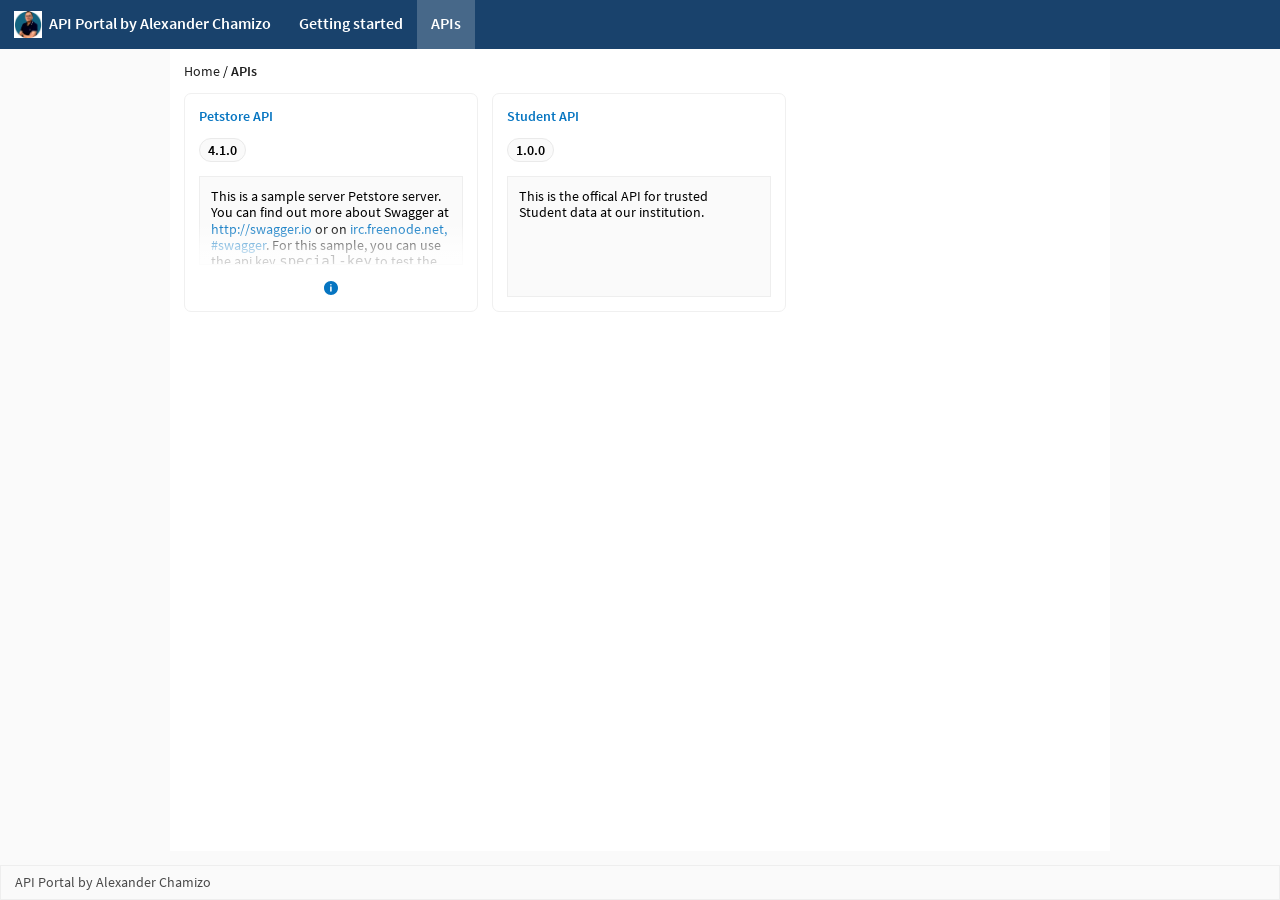
==== apis/index.html @ 3a696af5 "generated" ====
<!doctype html>
<html lang="en">
  <head>


<meta charset="utf-8">
<title>APIs list</title><meta name="description" content="List of APIs" /><meta name="viewport" content="width=device-width, initial-scale=1" />

<meta property="og:title" content="APIs list" />
<meta property="og:type" content="website" />
<meta property="og:url" content="/apis/">


<link rel="icon" href="../img/brand-logo.png" sizes="196x196" />
<link rel="apple-touch-icon" href="../img/brand-logo.png" sizes="196x196" />

<link rel="stylesheet" href="../css/full.min.e55d9236833ff9b3819e293fc402c2b5454b9015e74e6521a4916948975ee1f8.css" media="all" />


<meta name="theme-color" content="#fafafa" />
</head>
  <body class="api-list">
    <header class="header">


<ul class="header__menu">
  <li class="header__item">
    <a class="header__link header__brand " href="../" >
      <span class="sr-only">Home</span>
      <span>API Portal by Alexander Chamizo</span>
    </a>
  </li>
<li class="header__item">
    <a href="../getting-started/" class="header__link"  >Getting started</a>
  </li>
<li class="header__item">
    <a href="../apis/" class="header__link header__page--active"   aria-current="page">APIs</a>
  </li>
</ul>
</header>

    <main id="content">
      <h1 class="sr-only">API list</h1>


<nav class="breadcrumb" aria-label="Breadcrumb">
	<ol class="breadcrumb__list">
		<li class="breadcrumb__item"><a href="../" class="breadcrumb__element">Home</a></li>
    <li class="breadcrumb__item"><span class="breadcrumb__separator" aria-hidden="true"> / </span><a aria-current="page" href="../apis/" class="breadcrumb__element">APIs</a></li>
</ol>
</nav>


<div class="api-container">
        <article class="api">
                <h2 class="api__title"><a href="../apis/petstore-api/4.1.0/" class="api__link">Petstore API</a></h2>
                

<div class="dropdown api__list"><span class="btn btn__version api__version--selected">4.1.0</span>
</div>
<div id="tooltip_api__description__0" class="api__description wysiwyg js-tooltip-content">This is a sample server Petstore server.  You can find out more about Swagger at <a href="http://swagger.io">http://swagger.io</a> or on <a href="http://swagger.io/irc/">irc.freenode.net, #swagger</a>.  For this sample, you can use the api key <code>special-key</code> to test the authorization filters.</div>
                <div class="api__description_expanded_container">
                    <button type="button" class="btn--description-expanded tooltip js-tooltip-trigger js-api-description-expanded invisible" aria-expanded="false" aria-haspopup="true" aria-controls="tooltip_api__description__0">
                        <svg class="tooltip__icon" viewBox="0 0 16 16" aria-hidden="true"><g><path d="M8,0 C12.418278,0 16,3.581722 16,8 C16,12.418278 12.418278,16 8,16 C3.581722,16 0,12.418278 0,8 C0,3.581722 3.581722,0 8,0 Z M7.88888889,6.11262338 C7.39796911,6.11262338 7,6.51059249 7,7.00151227 L7,11.4459567 C7,11.9368765 7.39796911,12.3348456 7.88888889,12.3348456 C8.37980867,12.3348456 8.77777778,11.9368765 8.77777778,11.4459567 L8.77777778,7.00151227 C8.77777778,6.51059249 8.37980867,6.11262338 7.88888889,6.11262338 Z M7.88888889,3.44293218 C7.39796911,3.44293218 7,3.84090129 7,4.33182107 C7,4.82274084 7.39796911,5.22070996 7.88888889,5.22070996 C8.37980867,5.22070996 8.77777778,4.82274084 8.77777778,4.33182107 C8.77777778,3.84090129 8.37980867,3.44293218 7.88888889,3.44293218 Z"></path></g></svg>
                    </button>
                </div>
            </article>
        <article class="api">
                <h2 class="api__title"><a href="../apis/student-api/1.0.0/" class="api__link">Student API</a></h2>
                

<div class="dropdown api__list"><span class="btn btn__version api__version--selected">1.0.0</span>
</div>
<div id="tooltip_api__description__1" class="api__description wysiwyg js-tooltip-content">This is the offical API for trusted Student data at our institution.</div>
                <div class="api__description_expanded_container">
                    <button type="button" class="btn--description-expanded tooltip js-tooltip-trigger js-api-description-expanded invisible" aria-expanded="false" aria-haspopup="true" aria-controls="tooltip_api__description__1">
                        <svg class="tooltip__icon" viewBox="0 0 16 16" aria-hidden="true"><g><path d="M8,0 C12.418278,0 16,3.581722 16,8 C16,12.418278 12.418278,16 8,16 C3.581722,16 0,12.418278 0,8 C0,3.581722 3.581722,0 8,0 Z M7.88888889,6.11262338 C7.39796911,6.11262338 7,6.51059249 7,7.00151227 L7,11.4459567 C7,11.9368765 7.39796911,12.3348456 7.88888889,12.3348456 C8.37980867,12.3348456 8.77777778,11.9368765 8.77777778,11.4459567 L8.77777778,7.00151227 C8.77777778,6.51059249 8.37980867,6.11262338 7.88888889,6.11262338 Z M7.88888889,3.44293218 C7.39796911,3.44293218 7,3.84090129 7,4.33182107 C7,4.82274084 7.39796911,5.22070996 7.88888889,5.22070996 C8.37980867,5.22070996 8.77777778,4.82274084 8.77777778,4.33182107 C8.77777778,3.84090129 8.37980867,3.44293218 7.88888889,3.44293218 Z"></path></g></svg>
                    </button>
                </div>
            </article>
        </div>
</main>

    <footer class="footer">


<span>API Portal by Alexander Chamizo</span>
</footer>

    
    <script type="module" src="../js/apis.min.0af8c111f772d278d2fbde38fa252ca44e9268c68955afb4aa5b85633382efb3.js"></script>
  </body>
</html>
---- css/full.min.e55d9236833ff9b3819e293fc402c2b5454b9015e74e6521a4916948975ee1f8.css ----
:root{--primary-color:#0675c1;--secondary-color:#FAFAFA;--header-background:#19426C;--header-color:#fff;--header-brand-logo:url("/img/brand-logo.png");--footer-background-color:var(--secondary-color);--footer-color:#4A4A4A;--get-request-color:#fff;--get-request-background-color:#4D834C;--head-request-color:#fff;--head-request-background-color:#4D834C;--options-request-color:#fff;--options-request-background-color:#4D834C;--post-request-color:#000;--post-request-background-color:#F3B621;--patch-request-color:#000;--patch-request-background-color:#F3B621;--put-request-color:#fff;--put-request-background-color:#3477CD;--delete-request-color:#fff;--delete-request-background-color:#D14454;--color--neutral:#6d6d6d;--color--neutral-bg:#F0F0F0;--color--warn:#93521d;--color--warn-bg:#F8DAC1;--color--error:#b1181e;--color--error-bg:rgba(233,96,101,.2);--color--redirect:#022a45;--color--redirect-bg:rgba(6,117,193,.2);--color--success:#427212;--color--success-bg:#D9EBC6;--font-family-sans-serif:'Source Sans Pro';--font-size-xxs:.75rem;--font-size-xs:.875rem;--font-size-sm:1rem;--font-size-md:1.125rem;--font-size-lg:1.25rem;--root-font-size:var(--font-size-xs);--main-size-container:67.14rem;--custom-page-container:var(--main-size-container);--api-page-container:var(--main-size-container)}/*!01_normalize.css v8.0.1 | MIT License | github.com/necolas/01_normalize.css*/html{line-height:1.15;-webkit-text-size-adjust:100%}body{margin:0}main{display:block}h1{font-size:2em;margin:.67em 0}hr{box-sizing:content-box;height:0;overflow:visible}pre{font-family:monospace,monospace;font-size:1em}a{background-color:transparent}abbr[title]{border-bottom:none;text-decoration:underline;text-decoration:underline dotted}b,strong{font-weight:bolder}code,kbd,samp{font-family:monospace,monospace;font-size:1em}small{font-size:80%}sub,sup{font-size:75%;line-height:0;position:relative;vertical-align:baseline}sub{bottom:-.25em}sup{top:-.5em}img{border-style:none}button,input,optgroup,select,textarea{font-family:inherit;font-size:100%;line-height:1.15;margin:0}button,input{overflow:visible}button,select{text-transform:none}button,[type=button],[type=reset],[type=submit]{-webkit-appearance:button}button::-moz-focus-inner,[type=button]::-moz-focus-inner,[type=reset]::-moz-focus-inner,[type=submit]::-moz-focus-inner{border-style:none;padding:0}button:-moz-focusring,[type=button]:-moz-focusring,[type=reset]:-moz-focusring,[type=submit]:-moz-focusring{outline:1px dotted ButtonText}fieldset{padding:.35em .75em .625em}legend{box-sizing:border-box;color:inherit;display:table;max-width:100%;padding:0;white-space:normal}progress{vertical-align:baseline}textarea{overflow:auto}[type=checkbox],[type=radio]{box-sizing:border-box;padding:0}[type=number]::-webkit-inner-spin-button,[type=number]::-webkit-outer-spin-button{height:auto}[type=search]{-webkit-appearance:textfield;outline-offset:-2px}[type=search]::-webkit-search-decoration{-webkit-appearance:none}::-webkit-file-upload-button{-webkit-appearance:button;font:inherit}details{display:block}summary{display:list-item}template{display:none}[hidden]{display:none}@font-face{font-family:source sans pro;font-style:normal;font-weight:400;src:local('Source Sans Pro'),local('SourceSansPro-Regular'),url(../fonts/sourceSansPro/source-sans-pro-v9-latin-regular.woff2)format('woff2')}@font-face{font-family:source sans pro;font-style:italic;font-weight:400;src:local('Source Sans Pro Italic'),local('SourceSansPro-It'),url(../fonts/sourceSansPro/source-sans-pro-v9-latin-italic.woff2)format('woff2')}@font-face{font-family:source sans pro;font-style:normal;font-weight:600;src:local('Source Sans Pro Semibold'),local('SourceSansPro-Semibold'),url(../fonts/sourceSansPro/source-sans-pro-v9-latin-600.woff2)format('woff2')}@font-face{font-family:source sans pro;font-style:italic;font-weight:600;src:local('Source Sans Pro Semibold Italic'),local('SourceSansPro-SemiboldIt'),url(../fonts/sourceSansPro/source-sans-pro-v9-latin-600italic.woff2)format('woff2')}:root{font-size:var(--root-font-size);font-family:var(--font-family-sans-serif),sans-serif}::-moz-selection{background:#b3d4fc;text-shadow:none}::selection{background:#b3d4fc;text-shadow:none}hr{display:block;height:1px;border:0;border-top:1px solid #ccc;margin:1em 0;padding:0}audio,canvas,iframe,img,svg,video{vertical-align:middle}fieldset{border:0;margin:0;padding:0}textarea{resize:vertical}*:focus{outline:var(--primary-color)solid .1rem!important}a{text-decoration:none;color:var(--primary-color)}a:hover{text-decoration:underline}summary{list-style:none}summary::-webkit-details-marker{display:none}button,summary{cursor:pointer}th{text-align:left;font-weight:600}table{width:100%;border-collapse:collapse}caption{text-align:left}h1,h2,h3,h4,h5,h6,strong{font-weight:600}.hidden,[hidden]{display:none!important}.sr-only{border:0;clip:rect(0,0,0,0);height:1px;margin:-1px;overflow:hidden;padding:0;position:absolute;white-space:nowrap;width:1px}.sr-only.focusable:active,.sr-only.focusable:focus{clip:auto;height:auto;margin:0;overflow:visible;position:static;white-space:inherit;width:auto}.invisible{visibility:hidden}.text--ellipsis{display:inline-block;overflow:hidden;text-overflow:ellipsis;vertical-align:text-top;white-space:nowrap;width:100%}/*!HTML5 Boilerplate v8.0.0 | MIT License | https://html5boilerplate.com/*/body{background-color:var(--secondary-color);min-height:100vh}.skip-link.skip-link.skip-link{position:absolute;color:#fff}.header{grid-area:header}.left-panel{grid-area:leftpanel}main{grid-area:main}.footer{grid-area:footer}.api-reference{display:grid;grid-template-columns:.6fr minmax(0,1.4fr).8fr;grid-template-rows:3.5rem 2.6fr 2.5rem;grid-template-areas:"header     header  header" "leftpanel  main    aside" "leftpanel  footer  footer"}.api-reference__api-title{word-wrap:break-word}@media only screen and (max-width:100em){.api-reference{grid-template-columns:.482fr minmax(0,1.4fr).8fr}}.container,.home,.api-list{display:grid;grid-template-columns:1fr minmax(auto,var(--api-page-container))1fr;grid-template-rows:3.5rem 2.6fr 2.5rem;grid-template-areas:"header  header  header" "  .      main      .  " "footer  footer  footer"}.container{grid-template-columns:1fr minmax(auto,var(--custom-page-container))1fr}.header{position:sticky;top:0;z-index:4;color:#fff;background:var(--header-background)}@media only screen and (max-width:60em){.api-reference{grid-template-columns:33% 67%;grid-template-rows:3.5rem fit-content(100%)2.5rem;grid-template-areas:"header     header" "leftpanel  main" "leftpanel  footer"}}@media only screen and (max-width:35em){.api-reference{grid-template-columns:100%;grid-template-rows:3.5rem repeat(2,fit-content(100%))2.5rem;grid-template-areas:"header" "leftpanel" "main" "footer"}.container{grid-template-columns:100%;grid-template-rows:3.5rem 100% 2.5rem;grid-template-areas:"header" "main" "footer"}.header{position:static}}.header__menu{display:flex;list-style:none;margin:0;align-items:center;height:100%;padding:0;font-size:var(--font-size-md);font-weight:600}.header__item{height:100%}.header__link{display:inline-flex;padding:0 1rem;height:100%;align-items:center;color:var(--header-color);text-decoration:none;font-weight:600}.header__section--active,.header__page--active,.header__link:hover{background-color:rgba(255,255,255,.2)}.header__brand{background-image:var(--header-brand-logo);background-size:2rem;padding-left:3.5rem;background-repeat:no-repeat;background-position:1rem}main{position:relative;padding:0 1rem;margin-bottom:1rem;background-color:#fff}.left-panel__api-title{font-size:var(--font-size-lg)}.breadcrumb__list{word-break:break-all;list-style:none;padding:0}.breadcrumb__item{display:inline}.breadcrumb__element{color:#202020}.breadcrumb__element[aria-current]{font-weight:600}.api__content_description,.operation__description,.data-type__description{background-color:var(--secondary-color);padding:.8rem;border:1px solid #eee;margin-top:.5rem}.data-type__description{margin-bottom:1rem}.security-scheme-description,.response-description{padding:.5rem}.operation__tags{margin-top:.5rem}.footer{display:flex;margin:0;padding:0 1rem;justify-content:space-between;align-items:center;color:var(--footer-color);background-color:var(--footer-background-color);border:1px solid #eee;z-index:1}.btn{background-color:transparent;appearance:none;border:2px solid;vertical-align:baseline;line-height:normal;font-weight:600}.btn--as-link{background-color:transparent;border-color:transparent;text-align:left}.btn--primary{padding:.3571rem .7143rem;border-color:var(--primary-color);border-radius:4px;color:var(--primary-color);fill:var(--primary-color)}.btn--primary:hover{background-color:var(--primary-color)0d}.btn--naked{background-color:transparent;border:0;padding:0}.btn--description-expanded{background-color:transparent;border:0;padding:0;width:fit-content;width:-moz-fit-content;color:var(--primary-color);font-weight:600}.btn--description-expanded:hover{text-decoration:underline}.btn__version{display:inline-block;box-sizing:border-box;display:flex;align-items:center;flex-wrap:wrap;max-width:100%;color:#000;border-color:#eaeaea;border-width:1px;border-radius:12.5px;padding:.1429rem .5714rem;background-color:var(--secondary-color)}.btn__version:hover{text-decoration:none}.btn__version--icon{fill:#758595}.badge--1xx,.badge{display:inline;width:fit-content;width:-moz-fit-content;padding:0 .25rem;font-size:var(--font-size-xs);font-weight:600;background-color:var(--color--neutral-bg);color:var(--color--neutral);border-radius:.25rem;margin-right:.25rem}.badge--2xx,.badge--success{background-color:var(--color--success-bg);color:var(--color--success)}.badge--5xx,.badge--error{background-color:var(--color--error-bg);color:var(--color--error)}.badge--4xx,.badge--warn{background-color:var(--color--warn-bg);color:var(--color--warn)}.badge--3xx{background-color:var(--color--redirect-bg);color:var(--color--redirect)}.note{color:#555}.definition{position:relative;border-left:2px solid var(--primary-color);padding-left:1rem;margin-top:2rem}.left-panel{margin:0 1rem;overflow-wrap:anywhere;word-break:break-word;hyphens:auto}.left-panel__wrapper{position:sticky;top:3.5rem;z-index:1;max-height:calc(100vh - 3.5rem);height:100%;display:flex;flex-direction:column}.api__general{display:flex;justify-content:space-between;align-items:center;flex-wrap:wrap}.api__version{flex:none;max-width:100%}.try-in-tester{display:inline-flex;position:relative;margin-right:1rem}.try-in-tester__action--with-dropdown{border-radius:4px 0 0 4px}.try-in-tester__dropdown{border-radius:0 4px 4px 0;border-left:0}.try-in-tester__dropdown .dropdown__icon{margin-left:0}.try-in-tester+.dropdown,.api__action .try-in-tester{margin-top:.5rem}.api__nav{display:flex;flex-direction:column;flex:1;min-height:0}.operation{position:relative}.datatype,.operation+.operation{margin-top:4rem}.operation__content-info{padding:1rem}.operation__content-info--odd{background-color:rgba(0,0,0,2%)}.definition-example,.operation__content-info{position:absolute;top:0;right:-57%;width:50%;height:100%}@media only screen and (max-width:60em){.definition-example,.operation__content-info{position:static;width:initial}}.body__content{margin:1rem .5rem}.api__action{margin-bottom:1.5rem}.api-toc{padding-left:0;overflow-y:auto;list-style:none}.api-toc__section-title{padding:.5rem 0;font-weight:700;font-size:var(--font-size-md)}.api-toc__section-title::before{display:inline-block;content:'';background-image:url("data:image/svg+xml,%3Csvg xmlns='http://www.w3.org/2000/svg' viewBox='0 0 16 16' aria-hidden='true' class='dropdown__icon'%3E%3Cpath d='M8 13.6l-8-8L2.6 3 8 8.4 13.4 3 16 5.6z'%3E%3C/path%3E%3C/svg%3E");width:.7rem;height:.7rem;margin-right:.7rem;transform:rotate(-90deg)}[open] .api-toc__section-title::before{transform:none}.api-toc__content{padding-left:0}.api-toc__item_text,.api-toc__item{list-style:none;padding:.5rem;display:flex}.api-toc__item_text{margin-left:1rem}.api-toc__item::before{content:" ";display:inline-block;width:.8rem;height:.8rem;min-height:.8rem;min-width:.8rem;margin:.2rem 1rem 0;border-radius:.15rem}.api-toc__item--request-get:before{background-color:var(--get-request-background-color)}.api-toc__item--request-head:before{background-color:var(--head-request-background-color)}.api-toc__item--request-options:before{background-color:var(--options-request-background-color)}.api-toc__item--request-post:before{background-color:var(--post-request-background-color)}.api-toc__item--request-patch:before{background-color:var(--patch-request-background-color)}.api-toc__item--request-put:before{background-color:var(--put-request-background-color)}.api-toc__item--request-delete:before{background-color:var(--delete-request-background-color)}.api-toc__item--datatype:before{background-image:url("../img/cube-gray.svg ")}.api-toc a{color:#202020}.api-toc__item--selected{border-left:2px solid var(--primary-color);font-weight:600;padding-left:calc(.5rem - 2px)}.api-toc__item--selected a{color:var(--primary-color)}h2,h3,h4{color:var(--primary-color);margin-top:1rem;scroll-margin-top:4.5rem}@media screen and (max-width:35em){h2,h3,h4{scroll-margin-top:0}}.search-form{position:relative}.search-form__label{position:absolute;height:2rem;display:inline-flex;align-items:center;color:var(--color--neutral)}.search-form__icon{padding:0 .2rem;fill:var(--color--neutral)}.search-form__field{height:2rem;width:100%;border:none;background-color:var(--color--neutral-bg);padding-left:1.5rem}.dropdown{position:relative;display:inline-block}.dropdown__icon{width:.5rem;height:.5rem;margin:.4rem 0 .3rem .5rem;flex:auto;vertical-align:initial;pointer-events:none}.dropdown__icon--active{transform:rotate(180deg)}.dropdown__content{background-color:#fff;box-shadow:0 1px 4px rgba(0,0,0,.23);width:13rem;position:absolute;z-index:2}.dropdown__content--endpoints{width:max-content;top:100%;max-width:60vw;min-width:16rem}@media only screen and (min-width:60em){.dropdown__content--endpoints.dropdown__content--endpoints-operation{right:0}}.dropdown__item{display:block;padding:.5714rem 2rem}.dropdown__item:hover{background-color:#fafafa}.dropdown__item--endpoints{width:100%;text-align:left;padding-right:1rem;color:var(--primary-color)}.dropdown__item--endpoints-url{pointer-events:none}.dropdown__item--endpoints-link-description{padding-right:1rem;text-align:right;border-top:1px solid #ccc}.dropdown__item--selected{color:var(--primary-color);background-image:url("data:image/svg+xml,%3Csvg xmlns='http://www.w3.org/2000/svg' width='12' fill='%230165A4' viewBox='0 0 16 16'%3E%3Cpath d='M6 14L0 8l1.9-1.9L6 10.2 14.1 2 16 3.9z'%3E%3C/path%3E%3C/svg%3E");background-repeat:no-repeat;background-position-y:center;background-position-x:.5rem}.tooltip{fill:var(--primary-color);position:relative;vertical-align:middle}.tooltip::before{content:' ';display:none;position:absolute;transform:translateX(-50%);z-index:3;bottom:.5rem;right:calc(50% - 1rem);border:.5rem solid transparent;border-top-color:#fff}.tooltip--bottom::before{bottom:-.5rem;transform:translateX(-50%)rotate(180deg)}.tooltip[aria-expanded=true]::before{display:block}.tooltip__icon{width:1rem;height:1rem;pointer-events:none;vertical-align:top}.tooltip-wrapper{position:absolute}.api-list .tooltip-wrapper,.home .tooltip-wrapper{position:relative}.tooltip__content{position:absolute;width:max-content;min-width:30rem;max-width:70vw;bottom:calc(100% + 1.5rem);transform:translate(-50%,0);padding:.5rem;z-index:2;box-shadow:0 0 5px 2px rgba(0,0,0,.5);background-color:#fff;line-height:normal;text-align:initial}@media screen and (max-width:35em){.tooltip__content{min-width:70vw}}.api-list .tooltip__content,.home .tooltip__content{width:50rem}.security-scope-reference .tooltip__content{min-width:initial}.scrollable{overflow:auto;max-height:80vh}.tooltip__content .tooltip{display:none}.tooltip__content--bottom{top:calc(100% + .5rem);bottom:unset}.separator{margin:3rem 0}.response__type,.security-scheme__name{padding:.8rem .5rem;background-color:var(--secondary-color);border-radius:4px}.response__type--icon,.security-scheme__name--icon{fill:var(--primary-color);transform:rotate(-90deg);width:.7rem;height:.7rem;border-radius:50%;padding:.2rem;border:1px solid var(--primary-color);float:right}[open] .response__type--icon,[open] .security-scheme__name--icon{transform:none}.security-scheme__type,.security-scheme__query-parameters,.security-scheme__headers,.request__path-variables,.request__query-parameters,.request__headers,.response__headers,.data-type__properties,.request__content,.response__content{margin:0 .5rem;padding:.5rem 0;border-bottom:1px solid #c6c6c6;color:#676767;font-weight:400}.data-type__object-title{margin:0 .5rem;padding:.5rem 0 .6rem;border-bottom:1px solid #c6c6c6;color:#676767;font-weight:400}.request__content,.response__content{display:flex;justify-content:space-between;align-items:baseline}.request__body,.response__body{margin:0;font-weight:400}.request__mimetype,.response__mimetype{pointer-events:none;margin-left:.5rem;font-weight:600;color:#000}.response__detail,.security_scheme{border-radius:4px;border:1px solid #ddd;margin-bottom:.5rem}.response{position:relative}.definition-example{background-color:rgba(0,0,0,2%);display:flex;flex-direction:column}.security-scheme__scopes,.metadata-enum,.metadata-fileTypes,.metadata-examples{display:inline-grid;grid-gap:.2rem;padding-left:0;margin:0;list-style:none}.security-scheme__scope-description{margin-left:.25rem;margin-bottom:.25rem}.security-scope-reference,.datatype-reference{display:inline-block;padding:0 .25rem;border-radius:.25rem;border:1px solid #ddd;margin:0 0 .4rem .5rem}.metadata{display:flex}.metadata__label{min-width:5rem;display:inline-block}.metadata__label+.metadata__label{padding-top:.2rem}.metadata__example{white-space:pre-wrap;word-wrap:break-word;font-size:var(--font-size-xxs)}.operation--default{padding:0 .5rem;margin-right:1rem;border-radius:.15rem;font-weight:600;font-size:var(--font-size-xxs)}.api-container{display:grid;grid-template-columns:21rem 21rem 21rem;grid-gap:1rem}@media screen and (max-width:60em){.api-container{grid-template-columns:21rem 21rem}}@media screen and (max-width:40.5em){.api-container{grid-template-columns:21rem}}.api__title{font-size:var(--font-size-sm);font-weight:600;margin:1rem 0 0}.api__link,.api__version--selected{overflow:hidden;text-overflow:ellipsis;display:-webkit-box;-webkit-line-clamp:3;-webkit-box-orient:vertical}.api__version--selected{word-break:break-all;-webkit-line-clamp:2;pointer-events:none}.api{display:inline-flex;flex-direction:column;height:15.5rem;padding:0 1rem;border:1px solid var(--color--neutral-bg);border-radius:.5rem;background-color:#fff;word-wrap:break-word}.api__list{margin-top:1rem;flex:none;max-width:max-content}.api__description{overflow:hidden;margin:1rem 0;height:100%;padding:.8rem;background-color:var(--secondary-color);border:1px solid #eee}.api__description:empty{visibility:hidden}.api__description_expanded_container{position:relative;margin-bottom:1rem;text-align:center}.api__description_expanded_container::before{background-image:linear-gradient(rgba(255,255,255,0),rgba(255,255,255,.7),#fff);height:4rem;position:absolute;left:0;bottom:100%;content:"";width:100%}.operation--get{background-color:var(--get-request-background-color);color:var(--get-request-color)}.operation--head{background-color:var(--head-request-background-color);color:var(--head-request-color)}.operation--options{background-color:var(--options-request-background-color);color:var(--options-request-color)}.operation--post{background-color:var(--post-request-background-color);color:var(--post-request-color)}.operation--patch{background-color:var(--patch-request-background-color);color:var(--patch-request-color)}.operation--put{background-color:var(--put-request-background-color);color:var(--put-request-color)}.operation--delete{background-color:var(--delete-request-background-color);color:var(--delete-request-color)}.data-type__parameter,.security-scheme__parameter,.request__parameter,.request-body__parameter,.response__parameter,.response-body__parameter{display:-ms-grid;display:grid;-ms-grid-columns:9rem auto;grid-template-columns:9rem auto;padding:1rem 0;margin:0 .5rem;border-top:1px solid #eee}@media screen and (max-width:100em){.data-type__parameter,.security-scheme__parameter,.request__parameter,.request-body__parameter,.response__parameter,.response-body__parameter{grid-template-columns:auto}}.security-scheme__array-type-details,.request-body__array-type-details,.response-body__array-type-details,.data-type__array-first-type,.request-body__array-first-type,.response-body__array-first-type{border-top:0;padding-top:0}.array-parameter--description,.data-type__parameter-type,.data-type__parameter-type-label,.security-scheme__parameter-type-label,.request__parameter-type-label,.request-body__parameter-type-label,.response__parameter-type-label,.response-body__parameter-type-label{overflow-wrap:anywhere}.parameter-type{margin-right:.25rem}.array-parameter--description{display:flex;flex-direction:column}.security-scheme__parameter--subtype,.data-type__parameter--subtype,.request__parameter--subtype,.request-body__parameter--subtype,.response__parameter--subtype,.response-body__parameter--subtype{margin-left:1rem;display:grid}.security-scheme__parameter-type,.security-scheme__parameter-attributes-examples,.data-type__parameter-type,.data-type__parameter-attributes-examples,.request__parameter-type,.request__parameter-attributes-examples,.request-body__parameter-type,.request-body__parameter-attributes-examples,.response__parameter-type,.response__parameter-attributes-examples,.response-body__parameter-type,.response-body__parameter-attributes-examples{color:#555}.security-scheme__parameter-attribute-example,.data-type__parameter-attribute-example,.request__parameter-attribute-example,.request-body__parameter-attribute-example,.response__parameter-attribute-example,.response-body__parameter-attribute-example{margin-bottom:.2rem;display:flex;align-items:baseline}.definition-example__title{display:flex;justify-content:space-between;padding:.5rem;background-color:rgba(0,0,0,4%);position:relative;z-index:1}.code-container{padding:0 .5rem;overflow:auto;max-width:100%;max-height:100%;position:relative;z-index:1;font-size:var(--font-size-xs)}.global-security,.operation-security,.media-types{display:inline-flex;flex-wrap:wrap;padding-left:0;margin:0;list-style:none}.global-security__type:after,.operation-security__type:after,.media-types__value:after{content:', ';margin-right:.5rem}.global-security__type:last-child:after,.operation-security__type:last-child:after,.media-types__value:last-child:after{content:none}.endpoints{padding-left:0;margin:0;list-style:none}.endpoint__value{display:flex;gap:1rem}.endpoint__value+.endpoint__value{padding-top:.5rem}.contact{display:flex;flex-wrap:wrap}.contact__term{width:20%}.contact__definition{width:80%;margin:.25rem 0}.back-to-top-wrapper{position:absolute;top:92vh;right:0;bottom:0;width:3rem;pointer-events:none}.back-to-top{position:sticky;top:calc(100vh - 3rem);padding:.25rem;pointer-events:all}@media screen and (prefers-reduced-motion:no-preference){html,body{scroll-behavior:smooth}}.modal__overlay{background-color:rgba(0,0,0,.7);position:fixed;top:0;left:0;width:100%;height:100%;z-index:3}.modal__wrapper{background-color:#fff;position:absolute;left:50%;top:15%;width:80%;transform:translateX(-50%);max-width:45rem}.modal__title{color:#333;padding:1.5rem 2rem;border-bottom:1px solid #ddd;margin:0}.modal__content{padding:1.5rem 2rem 2.5rem}.modal__close{font-size:2.5rem;color:#555;position:absolute;top:1rem;right:2rem}.open-link-new-window-svg{width:1rem;margin-left:.5rem;vertical-align:top;fill:var(--primary-color)}.wysiwyg table{border-collapse:collapse;border-spacing:0}.wysiwyg th,.wysiwyg td{padding:.5rem;border-bottom:1px solid #eee}.wysiwyg img{max-width:100%}.wysiwyg pre{white-space:pre-wrap;overflow-wrap:anywhere}@media print{*,*::before,*::after{background:#fff!important;color:#000!important;box-shadow:none!important;text-shadow:none!important;border:none!important;fill:#000!important}a,a:visited{text-decoration:underline!important}a[href]::after{content:" (" attr(href)")"}abbr[title]::after{content:" (" attr(title)")"}a[href^="#"]::after,a[href^="javascript:"]::after{content:""}pre{white-space:pre-wrap!important;margin:0}pre,blockquote{border:1px solid #999;page-break-inside:avoid}thead{display:table-header-group}tr,img{page-break-inside:avoid}p,h2,h3{orphans:3;widows:3}h2,h3{page-break-after:avoid}}.chroma{}.chroma .x{}.chroma .err{color:#a61717;background-color:#e3d2d2}.chroma .lntd{vertical-align:top;padding:0;margin:0;border:0}.chroma .lntable{border-spacing:0;padding:0;margin:0;border:0;width:auto;overflow:auto;display:block}.chroma .hl{display:block;width:100%;background-color:#ffc}.chroma .lnt{margin-right:.4em;padding:0 .4em;color:#7f7f7f}.chroma .ln{margin-right:.4em;padding:0 .4em;color:#7f7f7f}.chroma .k{color:#000;font-weight:700}.chroma .kc{color:#000;font-weight:700}.chroma .kd{color:#000;font-weight:700}.chroma .kn{color:#000;font-weight:700}.chroma .kp{color:#000;font-weight:700}.chroma .kr{color:#000;font-weight:700}.chroma .kt{color:#458;font-weight:700}.chroma .n{}.chroma .na{color:teal}.chroma .nb{color:#0086b3}.chroma .bp{color:#999}.chroma .nc{color:#458;font-weight:700}.chroma .no{color:teal}.chroma .nd{color:#3c5d5d;font-weight:700}.chroma .ni{color:purple}.chroma .ne{color:#900;font-weight:700}.chroma .nf{color:#900;font-weight:700}.chroma .fm{}.chroma .nl{color:#900;font-weight:700}.chroma .nn{color:#555}.chroma .nx{}.chroma .py{}.chroma .nt{color:navy}.chroma .nv{color:teal}.chroma .vc{color:teal}.chroma .vg{color:teal}.chroma .vi{color:teal}.chroma .vm{}.chroma .l{}.chroma .ld{}.chroma .s{color:#d14}.chroma .sa{color:#d14}.chroma .sb{color:#d14}.chroma .sc{color:#d14}.chroma .dl{color:#d14}.chroma .sd{color:#d14}.chroma .s2{color:#d14}.chroma .se{color:#d14}.chroma .sh{color:#d14}.chroma .si{color:#d14}.chroma .sx{color:#d14}.chroma .sr{color:#009926}.chroma .s1{color:#d14}.chroma .ss{color:#990073}.chroma .m{color:#099}.chroma .mb{color:#099}.chroma .mf{color:#099}.chroma .mh{color:#099}.chroma .mi{color:#099}.chroma .il{color:#099}.chroma .mo{color:#099}.chroma .o{color:#000;font-weight:700}.chroma .ow{color:#000;font-weight:700}.chroma .p{}.chroma .c{color:#998;font-style:italic}.chroma .ch{color:#998;font-style:italic}.chroma .cm{color:#998;font-style:italic}.chroma .c1{color:#998;font-style:italic}.chroma .cs{color:#999;font-weight:700;font-style:italic}.chroma .cp{color:#999;font-weight:700;font-style:italic}.chroma .cpf{color:#999;font-weight:700;font-style:italic}.chroma .g{}.chroma .gd{color:#000;background-color:#fdd}.chroma .ge{color:#000;font-style:italic}.chroma .gr{color:#a00}.chroma .gh{color:#999}.chroma .gi{color:#000;background-color:#dfd}.chroma .go{color:#888}.chroma .gp{color:#555}.chroma .gs{font-weight:700}.chroma .gu{color:#aaa}.chroma .gt{color:#a00}.chroma .gl{text-decoration:underline}.chroma .w{color:#bbb}
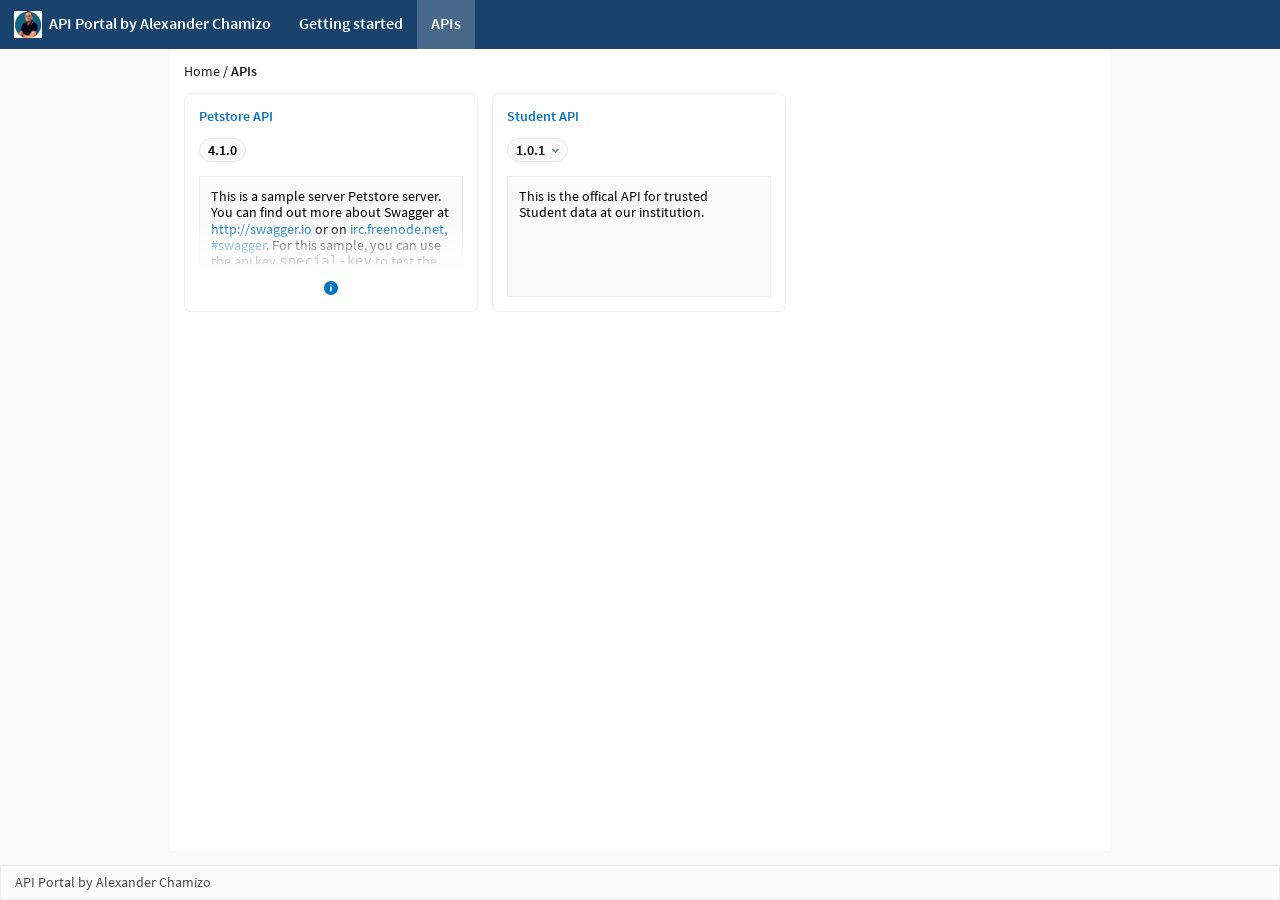
==== commit 6d1f0b15: "generated" ====
--- a/apis/index.html
+++ b/apis/index.html
@@ -67,10 +67,17 @@
                 </div>
             </article>
         <article class="api">
-                <h2 class="api__title"><a href="../apis/student-api/1.0.0/" class="api__link">Student API</a></h2>
+                <h2 class="api__title"><a href="../apis/student-api/1.0.1/" class="api__link">Student API</a></h2>
                 
 
-<div class="dropdown api__list"><span class="btn btn__version api__version--selected">1.0.0</span>
+<div class="dropdown api__list"><button type="button" class="btn btn__version js-dropdown" aria-controls="versions_4afa5913072f510948d9031bab941516" aria-haspopup="true" aria-expanded="false">
+    <span class="api__version--selected">1.0.1</span>
+    <svg viewBox="0 0 16 16" aria-hidden="true" class="dropdown__icon btn__version--icon"><path d="M8 13.6l-8-8L2.6 3 8 8.4 13.4 3 16 5.6z"></path></svg>
+  </button>
+  <div id="versions_4afa5913072f510948d9031bab941516" role="menu" class="dropdown__content" hidden>
+  <a href="../apis/student-api/1.0.0/" role="menuitem" class="dropdown__item" tabindex="-1">1.0.0</a>
+  <a href="../apis/student-api/1.0.1/" role="menuitem" class="dropdown__item dropdown__item--selected" aria-current="page" tabindex="-1">1.0.1</a>
+  </div>
 </div>
 <div id="tooltip_api__description__1" class="api__description wysiwyg js-tooltip-content">This is the offical API for trusted Student data at our institution.</div>
                 <div class="api__description_expanded_container">
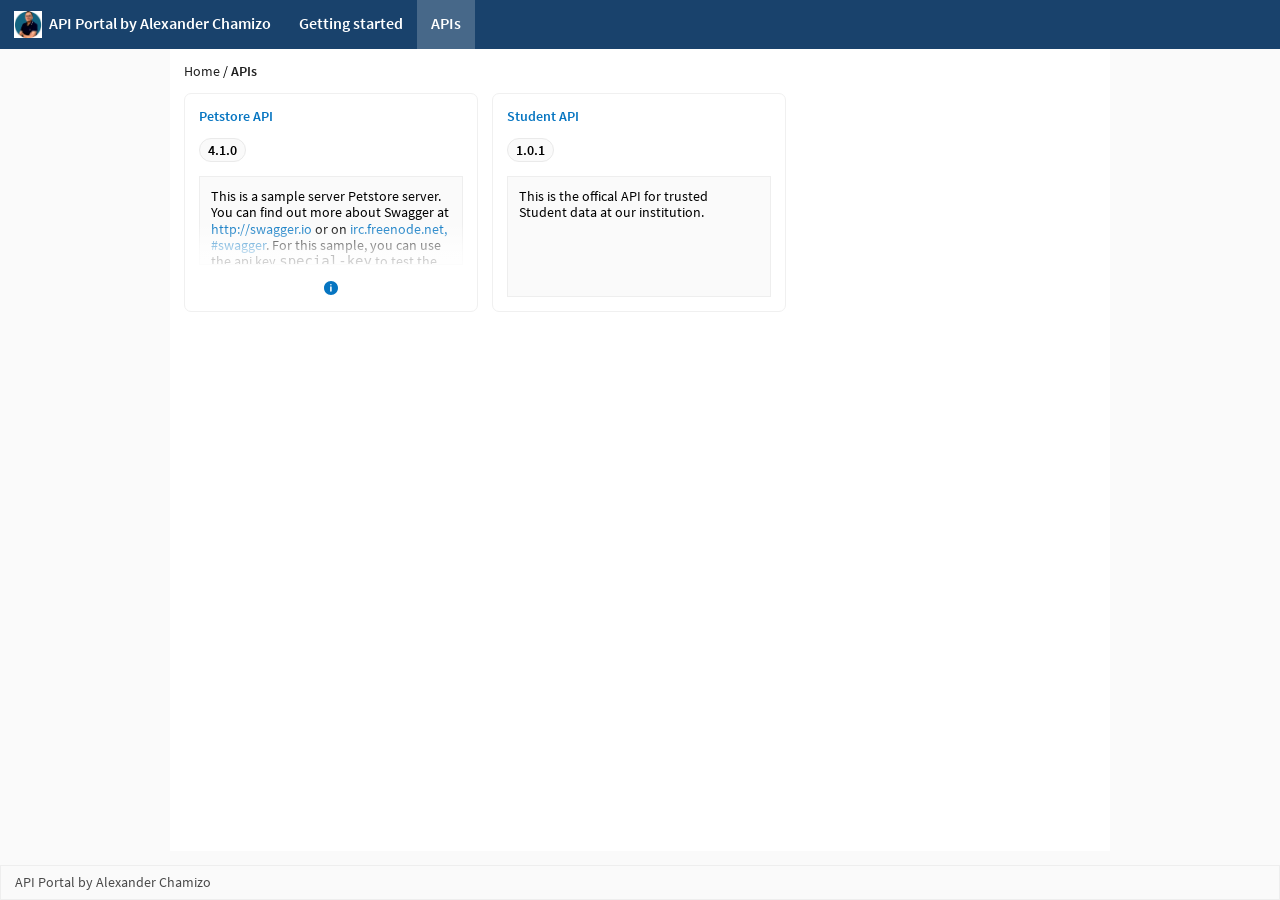
==== commit 82b239dd: "generated" ====
--- a/apis/index.html
+++ b/apis/index.html
@@ -70,14 +70,7 @@
                 <h2 class="api__title"><a href="../apis/student-api/1.0.1/" class="api__link">Student API</a></h2>
                 
 
-<div class="dropdown api__list"><button type="button" class="btn btn__version js-dropdown" aria-controls="versions_4afa5913072f510948d9031bab941516" aria-haspopup="true" aria-expanded="false">
-    <span class="api__version--selected">1.0.1</span>
-    <svg viewBox="0 0 16 16" aria-hidden="true" class="dropdown__icon btn__version--icon"><path d="M8 13.6l-8-8L2.6 3 8 8.4 13.4 3 16 5.6z"></path></svg>
-  </button>
-  <div id="versions_4afa5913072f510948d9031bab941516" role="menu" class="dropdown__content" hidden>
-  <a href="../apis/student-api/1.0.0/" role="menuitem" class="dropdown__item" tabindex="-1">1.0.0</a>
-  <a href="../apis/student-api/1.0.1/" role="menuitem" class="dropdown__item dropdown__item--selected" aria-current="page" tabindex="-1">1.0.1</a>
-  </div>
+<div class="dropdown api__list"><span class="btn btn__version api__version--selected">1.0.1</span>
 </div>
 <div id="tooltip_api__description__1" class="api__description wysiwyg js-tooltip-content">This is the offical API for trusted Student data at our institution.</div>
                 <div class="api__description_expanded_container">
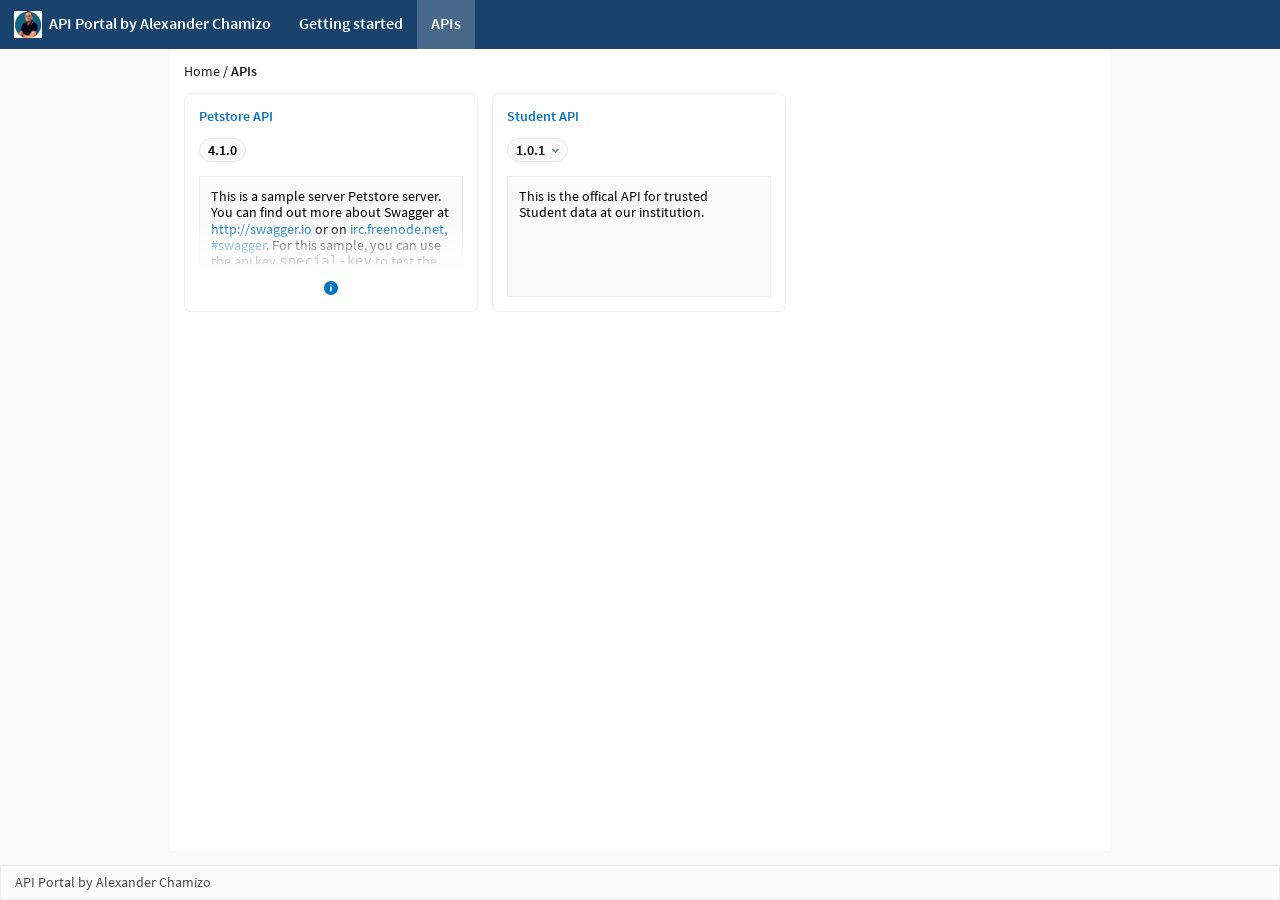
==== commit 92fbb216: "generated" ====
--- a/apis/index.html
+++ b/apis/index.html
@@ -70,7 +70,14 @@
                 <h2 class="api__title"><a href="../apis/student-api/1.0.1/" class="api__link">Student API</a></h2>
                 
 
-<div class="dropdown api__list"><span class="btn btn__version api__version--selected">1.0.1</span>
+<div class="dropdown api__list"><button type="button" class="btn btn__version js-dropdown" aria-controls="versions_48045a3997bb1aa406199355112f0d1f" aria-haspopup="true" aria-expanded="false">
+    <span class="api__version--selected">1.0.1</span>
+    <svg viewBox="0 0 16 16" aria-hidden="true" class="dropdown__icon btn__version--icon"><path d="M8 13.6l-8-8L2.6 3 8 8.4 13.4 3 16 5.6z"></path></svg>
+  </button>
+  <div id="versions_48045a3997bb1aa406199355112f0d1f" role="menu" class="dropdown__content" hidden>
+  <a href="../apis/student-api/1.0.0/" role="menuitem" class="dropdown__item" tabindex="-1">1.0.0</a>
+  <a href="../apis/student-api/1.0.1/" role="menuitem" class="dropdown__item dropdown__item--selected" aria-current="page" tabindex="-1">1.0.1</a>
+  </div>
 </div>
 <div id="tooltip_api__description__1" class="api__description wysiwyg js-tooltip-content">This is the offical API for trusted Student data at our institution.</div>
                 <div class="api__description_expanded_container">
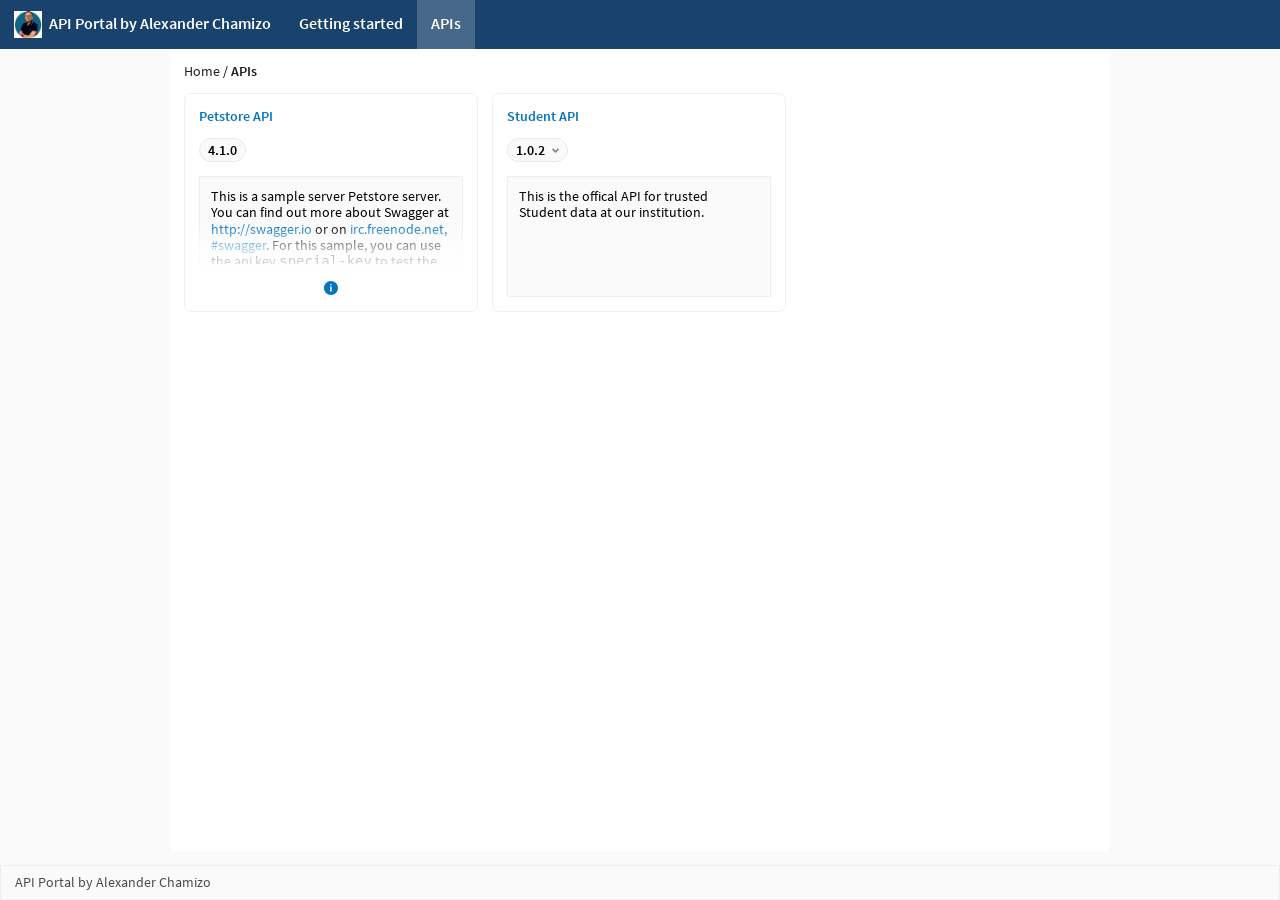
==== commit 2625a071: "generated" ====
--- a/apis/index.html
+++ b/apis/index.html
@@ -67,16 +67,17 @@
                 </div>
             </article>
         <article class="api">
-                <h2 class="api__title"><a href="../apis/student-api/1.0.1/" class="api__link">Student API</a></h2>
+                <h2 class="api__title"><a href="../apis/student-api/1.0.2/" class="api__link">Student API</a></h2>
                 
 
-<div class="dropdown api__list"><button type="button" class="btn btn__version js-dropdown" aria-controls="versions_48045a3997bb1aa406199355112f0d1f" aria-haspopup="true" aria-expanded="false">
-    <span class="api__version--selected">1.0.1</span>
+<div class="dropdown api__list"><button type="button" class="btn btn__version js-dropdown" aria-controls="versions_1014a81549bf672ab9a3403951df9510" aria-haspopup="true" aria-expanded="false">
+    <span class="api__version--selected">1.0.2</span>
     <svg viewBox="0 0 16 16" aria-hidden="true" class="dropdown__icon btn__version--icon"><path d="M8 13.6l-8-8L2.6 3 8 8.4 13.4 3 16 5.6z"></path></svg>
   </button>
-  <div id="versions_48045a3997bb1aa406199355112f0d1f" role="menu" class="dropdown__content" hidden>
+  <div id="versions_1014a81549bf672ab9a3403951df9510" role="menu" class="dropdown__content" hidden>
   <a href="../apis/student-api/1.0.0/" role="menuitem" class="dropdown__item" tabindex="-1">1.0.0</a>
-  <a href="../apis/student-api/1.0.1/" role="menuitem" class="dropdown__item dropdown__item--selected" aria-current="page" tabindex="-1">1.0.1</a>
+  <a href="../apis/student-api/1.0.1/" role="menuitem" class="dropdown__item" tabindex="-1">1.0.1</a>
+  <a href="../apis/student-api/1.0.2/" role="menuitem" class="dropdown__item dropdown__item--selected" aria-current="page" tabindex="-1">1.0.2</a>
   </div>
 </div>
 <div id="tooltip_api__description__1" class="api__description wysiwyg js-tooltip-content">This is the offical API for trusted Student data at our institution.</div>
